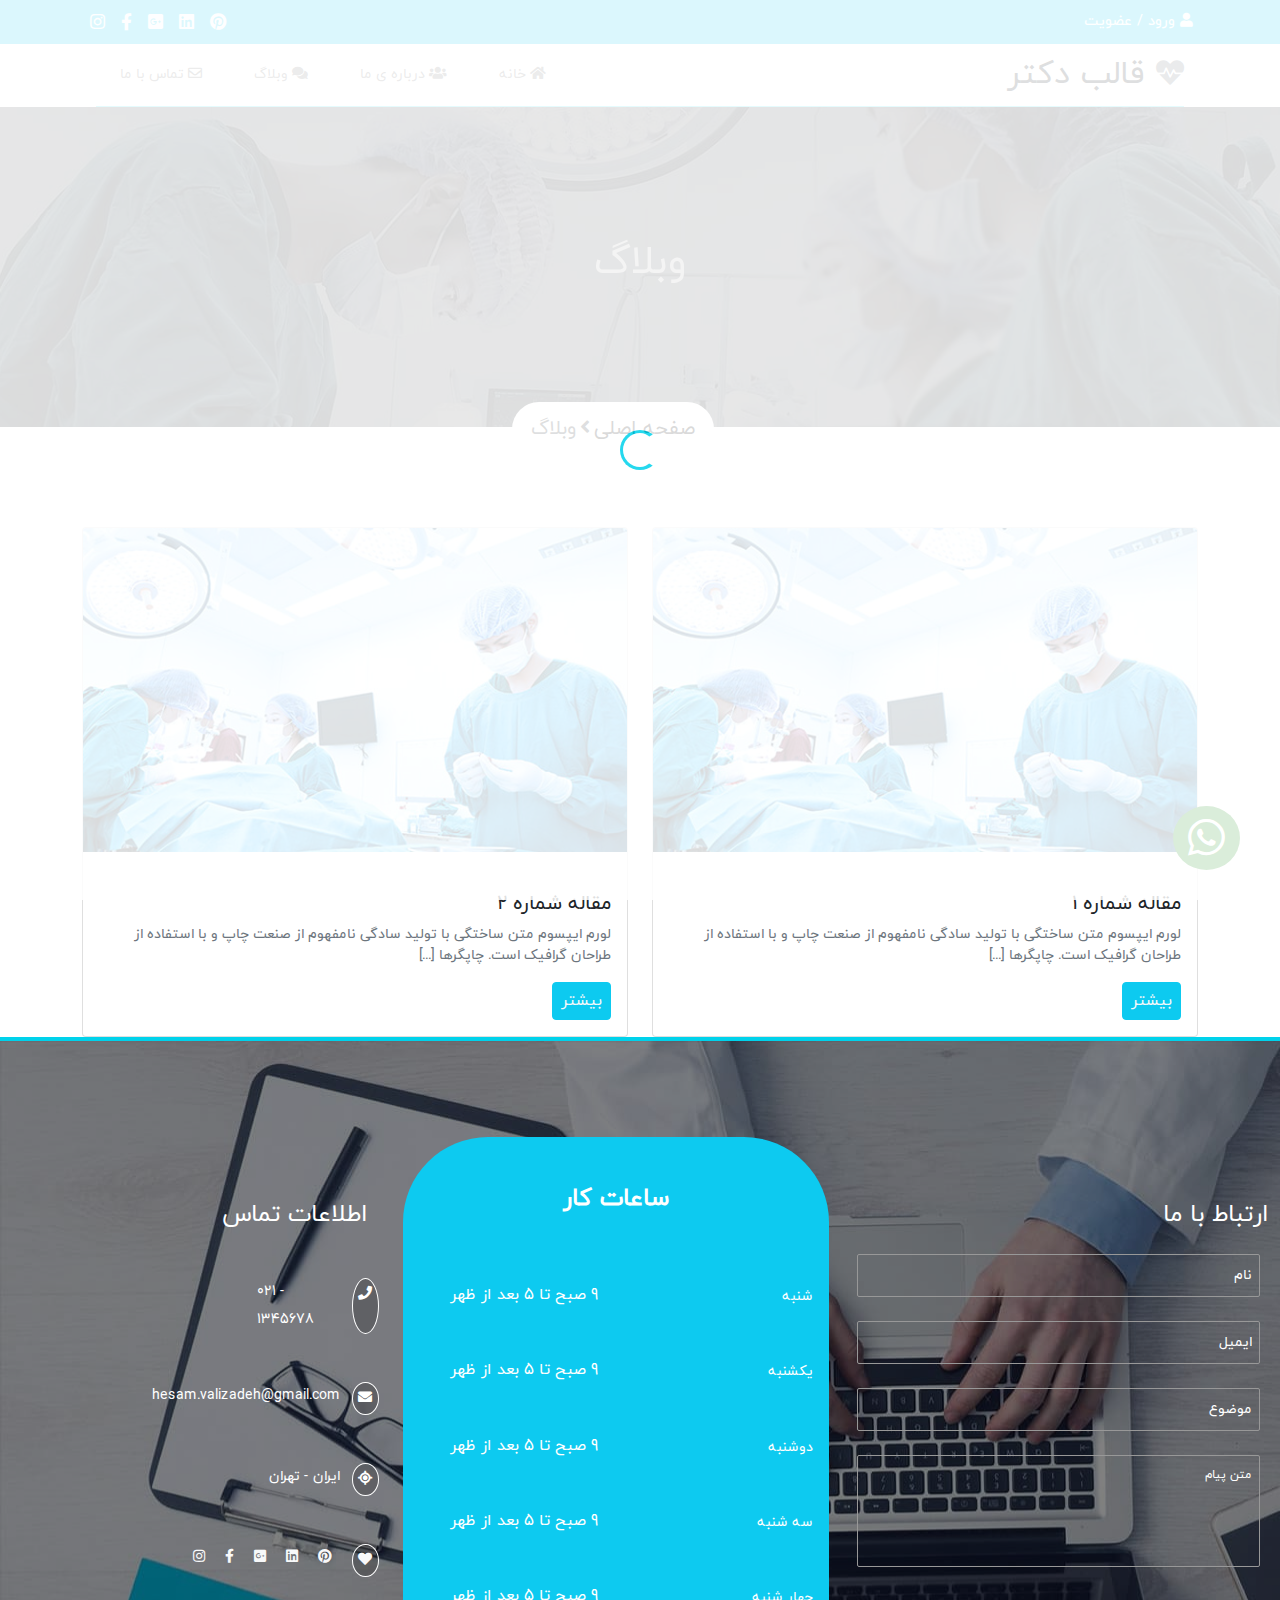
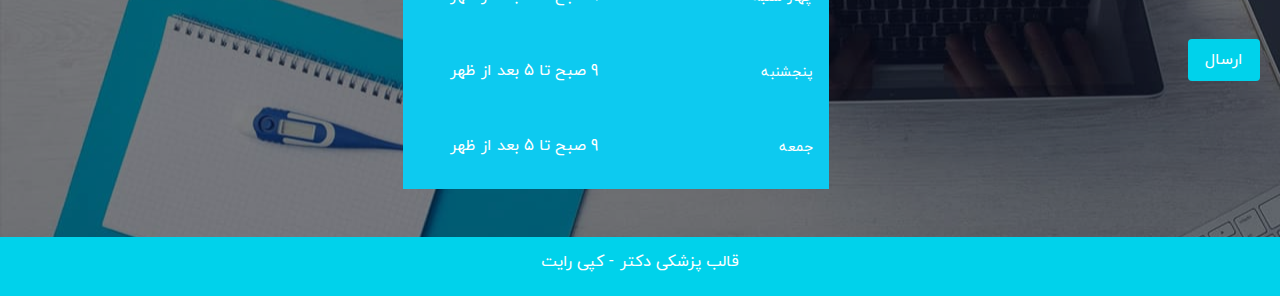
==== pages/blog.html @ 8b5839d1 "add project" ====
<!DOCTYPE html>
<html lang="en" dir="rtl">
  <head>
    <meta charset="UTF-8" />
    <meta http-equiv="X-UA-Compatible" content="IE=edge" />
    <meta name="viewport" content="width=device-width, initial-scale=1.0" />
    <title>قالب دکتر</title>
    <!-- <link rel="stylesheet" href="./css/bootstrap.min.css"> -->
    <link rel="stylesheet" href="../css/bootstrap.rtl.min.css" />
    <link rel="stylesheet" href="../fonts/fontawesome/css/all.min.css" />
    <link rel="stylesheet" href="../css/style.css" />
  </head>

  <body>



   

    <!-- NAV Start -->
    <div class="container-fluid bg-info text-light py-1">
      <div class="container">
        <div class="row">
          <div class="col-md-2 text-right number__phone__email p-0" dir="ltr">
            <a href="./login.html" id="login" class="mx-1 btn text-white">
              ورود / عضویت
              <i class="fas fa-user"></i>
            </a>
          </div>
          <div class="col-md-7 p-0"></div>
          <div class="col-md-3 social_media d-flex justify-content-end mt-2">
            <a href="" class="text-light">
              <i class="fab fa-pinterest mx-2"></i>
            </a>
            <a href="" class="text-light">
              <i class="fab fa-linkedin mx-2" aria-hidden="true"></i>
            </a>
            <a href="" class="text-light">
              <i class="fab fa-google-plus-square mx-2" aria-hidden="true"></i>
            </a>
            <a href="" class="text-light">
              <i class="fab fa-facebook-f mx-2"></i>
            </a>
            <a href="" class="text-light">
              <i class="fab fa-instagram mx-2" aria-hidden="true"></i>
            </a>
          </div>
        </div>
      </div>
    </div>
    <!-- NAV End -->



    <!-- Header Start -->

    <header id="header">
      <div id="logo">
        <a href="" class="text-secondary">
          <i class="fas fa-heartbeat fa-2x"></i>
        </a>
        <a href="" class="h2 text-dark mx-2"> قالب دکتر </a>
      </div>
      <nav class="navigation-menu">
        <ul class="">
          <li class="mx-4">
            <a href="../index.html" class="hover-menu"> <i class="fas fa-home"></i> خانه   
            
            </a>
          </li>
          <li class="mx-4">
            <a href="./about.html" class="hover-menu">
              <i class="fas fa-users"></i> درباره ی ما 
            </a>
          </li>
          <li class="mx-4">
            <a href="./blog.html" class="hover-menu">
              <i class="fas fa-comments"></i> وبلاگ  
            </a>
          </li>
          <li class="mx-4">
            <a href="./contact.html" class="hover-menu">
              <i class="far fa-envelope"></i> تماس با ما  
            </a>
          </li>
        </ul>
      </nav>
      <div class="toggle-menu">
        <i class="fa fa-bars"></i>
      </div>
    </header>

    <!-- Header End -->



  <!-- Start Section -->
  <section class="aboutme ">
    <div class="banner-contactus  d-flex justify-content-center align-items-center">
      <h1 class="text-center text-white">وبلاگ</h1>
    </div>
    <section class="content">
      <div class="container">
        <span class="breadcrumb h5">
          <a href="../index.html" class="px-1">صفحه اصلی </a>
          <i class="fa fa-angle-left " aria-hidden="true"></i>
          <a href="./contact.html" class="text-dark px-1">وبلاگ</a>
        </span>
      </div>
    </section>
  </section>
  <!-- End Section -->
  <section>
    <div class="container">
      <div class="row">
        <div class="col-md-6">
          <div class="card rounded">
            <img src="./../img/blog-13-1-570x340.jpg" class="card-img-top" alt="...">
            <div class="card-body">
              <h5 class="card-title mt-4">مقاله شماره 1</h5>
              <p class="card-text text-secondary">لورم ایپسوم متن ساختگی با تولید سادگی نامفهوم از صنعت چاپ و با استفاده از طراحان گرافیک است. چاپگرها [...]</p>
              <a href="#" class="btn btn-info text-light px-2" >بیشتر</a>
            </div>
          </div>
        </div>
        <div class="col-md-6">
          <div class="card rounded">
            <img src="./../img/blog-13-1-570x340.jpg" class="card-img-top" alt="...">
            <div class="card-body">
              <!-- <div>
                <span class="btn btn-outline-info border text-dark">
                  <i class="fa fa-comment text-info"></i>
                  test
                </span>
              </div> -->
              <h5 class="card-title mt-4">مقاله شماره 2</h5>
              <p class="card-text text-secondary">لورم ایپسوم متن ساختگی با تولید سادگی نامفهوم از صنعت چاپ و با استفاده از طراحان گرافیک است. چاپگرها [...]
              </p>
              <a href="#" class="btn btn-info text-light px-2" >بیشتر</a>
            </div>
          </div>
        </div>
      </div>
    </div>
  </section>
    <!-- Back To Top Button Strat  -->

    <button id="backToTopBtn">
      <i class="fas fa-arrow-up"></i>
    </button>

    <!-- Back To Top Button End  -->


    <!-- Footer Start -->

    <footer id="footer__main">
      <div class="container-fluid">
        <div class="row my-5">
          <div class="col-md-4 col-12 mt-5 pt-5">
            <h4 class="text-white my-3">ارتباط با ما</h4>
            <form action="" id="form__comments">
              <input
                type="text"
                name=""
                id=""
                placeholder="نام"
                class="
                  row
                  mx-2
                  my-4
                  text-white
                  bg-transparent
                  outline-none
                  comment
                "
              />
              <input
                type="text"
                name=""
                id=""
                placeholder="ایمیل"
                class="
                  row
                  mx-2
                  my-4
                  text-white
                  bg-transparent
                  outline-none
                  comment
                "
              />
              <input
                type="text"
                name=""
                id=""
                placeholder="موضوع"
                class="
                  row
                  mx-2
                  my-4
                  text-white
                  bg-transparent
                  outline-none
                  comment
                "
              />
              <textarea
                name=""
                placeholder="متن پیام"
                id=""
                cols="30"
                rows="5"
                class="
                  row
                  mx-2
                  my-4
                  text-white
                  bg-transparent
                  outline-none
                  comment
                "
              ></textarea>
              <input
                type="submit"
                value="ارسال"
                class="btn py-2 px-3 mx-2 mt-5 text-white send__comment"
              />
            </form>
          </div>
          <div class="col-md-4 col-12 text-white mt-5 pt-5 mx-lg-4 bg-info" id="Hours_of_work">
            <h4 class="text-center mb-5 fw-bold">ساعات کار</h4>
            <div class="row py-4">
              <div class="col-3 ps-3 ">شنبه</div>
              <div class="col-8">
                <h6 class="text-end">9 صبح تا 5 بعد از ظهر</h6>
              </div>
            </div>

            <div class="row py-4">
              <div class="col-3 ps-3 ">یکشنبه</div>
              <div class="col-8">
                <h6 class="text-end">9 صبح تا 5 بعد از ظهر</h6>
              </div>
            </div>

            <div class="row py-4">
              <div class="col-3 ps-3 ">دوشنبه</div>
              <div class="col-8">
                <h6 class="text-end">9 صبح تا 5 بعد از ظهر</h6>
              </div>
            </div>

            <div class="row py-4">
              <div class="col-3 ps-3 ">سه شنبه</div>
              <div class="col-8">
                <h6 class="text-end">9 صبح تا 5 بعد از ظهر</h6>
              </div>
            </div>

            <div class="row py-4">
              <div class="col-3 ps-3 ">چهار شنبه</div>
              <div class="col-8">
                <h6 class="text-end">9 صبح تا 5 بعد از ظهر</h6>
              </div>
            </div>

            <div class="row py-4">
              <div class="col-3 ps-3 ">پنجشنبه</div>
              <div class="col-8">
                <h6 class="text-end">9 صبح تا 5 بعد از ظهر</h6>
              </div>
            </div>

            <div class="row py-4">
              <div class="col-3 ps-3 ">جمعه</div>
              <div class="col-8">
                <h6 class="text-end">9 صبح تا 5 بعد از ظهر</h6>
              </div>
            </div>

          </div>
          <div class="col-md-3 mt-5 pt-5" id="information__tell">
            <h4 class="text-white my-3">اطلاعات تماس</h4>
            <div class="row my-5 text-white">
              <div class="col-1 icon__information__tell">
                <i class="fas fa-phone"></i>
              </div>
              <div class="col-4">
                <address dir="ltr" class="text-cneter text-white m-0">
                  021 - 1345678
                </address>
              </div>
            </div>

            <div class="row my-5 text-white">
              <div class="col-1 icon__information__tell">
                <i class="fas fa-envelope"></i>
              </div>
              <div class="col-4">
                <address class="m-0">hesam.valizadeh@gmail.com</address>
              </div>
            </div>
            <div class="row my-5 text-white">
              <div class="col-1 icon__information__tell">
                <i class="fas fa-location"></i>
              </div>
              <div class="col-4">
                <address class="m-0">ایران - تهران</address>
              </div>
            </div>
            <div class="row my-5 pb-5text-white">
              <div class="col-1 icon__information__tell text-light">
                <i class="fas fa-heart"></i>
              </div>
              <div class="col-8 lh-lg">
                <a href="" class="text-light">
                  <i class="fab fa-pinterest mx-2"></i>
                </a>
                <a href="" class="text-light">
                  <i class="fab fa-linkedin mx-2" aria-hidden="true"></i>
                </a>
                <a href="" class="text-light">
                  <i
                    class="fab fa-google-plus-square mx-2"
                    aria-hidden="true"
                  ></i>
                </a>
                <a href="" class="text-light">
                  <i class="fab fa-facebook-f mx-2"></i>
                </a>
                <a href="" class="text-light">
                  <i class="fab fa-instagram mx-2" aria-hidden="true"></i>
                </a>
              </div>
            </div>
          </div>
        </div>
      </div>
      <div class="container-fluid" id="footer__bottom">
        <div class="row mx-0 px-0 py-3 text-center text-white">
          <h6>قالب پزشکی دکتر - کپی رایت</h6>
        </div>
      </div>
    </footer>

    <!-- Footer End -->






















    <!-- Preloader Start -->

    <div id="preloader">
      <div></div>
    </div>

    <!-- Preloader END -->

    <!-- chatbot start -->

    <div class="chat_icon">
      <i class="fab fa-whatsapp fa-3x"></i>
    </div>

    <div class="chatbot-box">
      <div id="chatList">
        <ul></ul>
      </div>
      <div class="message-box-wrap">
        <div class="message-box"></div>
        <button id="send">&#9658;</button>
      </div>
      <div class="admin-client-message-wrap">
        <select name="service" data-question="یکی از خدمات را انتخاب بفرمایید">
          <option selected disabled>لطفا انتخاب کنید</option>
          <option>کرونا</option>
          <option>گوارش</option>
          <option>پوست</option>
          <option>کاردیولوژی</option>
          <option>عصب شناسی</option>
          <option>تابش</option>
          <option>هماتولوژی</option>
          <option>گوش و حلق و بینی</option>
          <option>مختصص اطفال</option>
          <option>روماتولوژی</option>
          <option>اورتپدی</option>
        </select>
        <input
          type="text"
          name="name"
          data-question="نام و نام خانوادگی خود را وارد فرمایید"
        />
        <input
          type="text"
          name="email"
          data-question="آدرس ایمیل را وارد بفرمایید"
          data-name
          required
        />
        <input
          type="text"
          name="phone"
          data-question="شماره تماس را وارد بفرمایید"
        />
        <div data-question="اطلاعات وارد شده ثبت شود؟">
          <button class="btn-success" id="confirm">ارسال</button>
          <button id="notconfirm">انصراف</button>
        </div>
      </div>
      <form action="" id="submit_info_form">
        <div class="submit_info"></div>
        <input type="submit" value="Send" id="submit" />
      </form>
    </div>

    <!-- chatbot End -->



    <script src="../js/jquery.js"></script>
    <script src="../js/bootstrap.bundle.min.js"></script>
    <script src="../fonts/fontawesome/js/all.min.js"></script>
    <script src="../js/app.js"></script>
  </body>
</html>
---- css/style.css ----
@font-face {
  font-family: "iransans";
  font-style: normal;
  font-weight: normal;
  src: url("../fonts/iransans/IRANSansWeb\(FaNum\).eot");
  src: url("../fonts/iransans/IRANSansWeb\(FaNum\).eot?#iefix") format("embedded-opentype"),
    url("../fonts/iransans/IRANSansWeb\(FaNum\).woff2") format("woff2"),
    url("../fonts/iransans/IRANSansWeb\(FaNum\).woff") format("woff"),
    url("../fonts/iransans/IRANSansWeb\(FaNum\).ttf") format("truetype");
}

@font-face {
  font-family: "iranyekan";
  font-style: normal;
  font-weight: normal;
  src: url("../fonts/iranyekan/iranyekanwebregularfanum.eot");
  src: url("../fonts/iranyekan/iranyekanwebregularfanum.eot") format("embedded-opentype"),
    url("../fonts/iranyekan/iranyekanwebregularfanum.woff") format("woff"),
    url("../fonts/iranyekan/iranyekanwebregularfanum.ttf") format("truetype");
}

/* reset Css */
* {
  margin: 0;
  padding: 0;
  box-sizing: border-box;
}

html {
  scroll-behavior: smooth;
  scroll-snap-type: y mandatory;
}

body {
  font-family: iranyekan;
  font-size: 14px;
}

.border-form {
  border: 4px solid var(--bs-cyan);
  border-radius: 40px;
  padding: 20px 35px;
}

ul,
li {
  display: inline;
  list-style: none;
}

button {
  border: none;
  outline: none;
  cursor: pointer;
}

a,
a:hover {
  color: #000;
  text-decoration: none;
  outline: none;
}

[type=email],
[type=number],
[type=tel],
[type=url] {
  direction: rtl !important;

}

#preloader {
  width: 100%;
  height: 100vh;
  background-color: #fff;
  position: fixed;
  top: 0;
  right: 0;
  z-index: 111;
  display: flex;
  justify-content: center;
  align-items: center;
}

/* 
Preloeader
*/
#preloader div {
  width: 40px;
  height: 40px;
  color: #00d2eb;
  border-radius: 50%;
  border: 3px solid #00d2eb;
  border-right: 5px solid transparent;
  animation: preloader 0.3s linear infinite;
  /* animation: preloader duration timing-function delay iteration-count direction fill-mode; */
}

@keyframes preloader {
  100% {
    -webkit-transform: rotate(360deg);
    /* Chrome 4+, Op 15+, Saf 3.1, iOS Saf 3.2+ */
    -moz-transform: rotate(360deg);
    /* Fx 3.5-15 */
    -ms-transform: rotate(360deg);
    /* IE 9 */
    -o-transform: rotate(360deg);
    /* Op 10.5-12 */
    transform: rotate(360deg);
    /* Fx 16+, IE 10+ */
  }
}

/* 
menu
 */
#header {
  margin: 0 auto;
  width: 85%;
  display: flex;
  justify-content: space-between;
  align-items: center;
  padding: 12px 0;
  background-color: #fff;
  z-index: 11;
  border-bottom: 1px solid hsla(186, 100%, 46%, 0.7);
}

.toggle-menu {
  color: rgb(71, 71, 71);
  font-size: 32px;
  cursor: pointer;
  display: none;
}

header.fixed {
  width: 100%;
  position: fixed;
  top: 0;
  right: 0;
  z-index: 100;
  background-color: #fff;
}

nav ul li a {
  color: #7a7a7a;
}

nav ul li a:hover {
  color: #00d2eb !important;
  transition: all 0.4s;
  position: relative;
}

.hover-menu {
  padding: 45px 0px 10px 0px;
  position: relative;
  transition: 0.4s all ease;
}

.hover-menu::before {
  content: "";
  position: absolute;
  background: #00d2eb;
  left: 0;
  bottom: 0;
  width: 0%;
  height: 3%;
  transition: 0.4s all ease;
  z-index: 1000;
  border-radius: 8px;
}

.hover-menu:hover::before {
  width: 100%;
  left: 0;
}

/* 
ChatBot

*/

.chat_icon {
  position: fixed;
  right: 40px;
  bottom: 30px;
  z-index: 100;
  cursor: pointer;
  color: white;
  background: green;
  padding: 10px 15px;
  border-radius: 50%;
}

.chatbot-box {
  position: fixed;
  right: 0px;
  bottom: 95px;
  background-image: linear-gradient(to bottom, #0dcaf0 -10%, #fbfbfb 80%);
  width: 350px;
  height: 50vh;
  border-radius: 15px;
  padding: 30px;
  font-size: 13px;
  box-shadow: 0px 0 20px 0px #cecece;
  z-index: 100000;
  transition: all 0.3s ease-out;
  transform: scaleY(0);
  transform-origin: bottom;
}

.chatbot-box.active {
  transform: scaleY(1);
}

#chatList {
  height: calc(70vh - 240px);
  overflow-x: auto;
  position: relative;
  -ms-text-overflow-style: none;
  scrollbar-width: 0;
}

#chatList::-webkit-scrollbar {
  display: none;
}

#chatList ul {
  display: grid;
  margin: 0;
  padding: 0;
  list-style: none;
  position: absolute;
  width: 100%;
  bottom: 0;
  left: 0;
  max-height: 100%;
}

#chatList ul li.admin-message {
  background-color: #fff;
  color: #515151;
  padding: 10px 20px;
  border-radius: 0 20px 20px 20px;
  margin: 10px auto 10px 0;
  text-transform: capitalize;
  box-shadow: 0 0 4px rgba(0, 0, 0, 0.3);
}

#chatList ul li.client-message {
  background-color: #59ba00;
  color: #fff;
  padding: 10px 20px;
  border-radius: 20px 0px 20px 20px;
  margin: 15px 5px 15px auto;
  text-transform: capitalize;
  box-shadow: 0 0 4px rgba(0, 0, 0, 0.3);
}

.message-box-wrap {
  position: relative;
  margin-top: 20px;
}

.message-box {
  display: flex;
  justify-content: flex-end;
}

.message-box input[type="text"],
.message-box select {
  padding-right: 5px;
  height: 40px;
  line-height: 20px;
  width: calc(100% - 50px);
  border-radius: 10px;
  border: 1px solid #bcb3b3;
}

.message-box button {
  width: 100px;
  height: 40px;
  padding: 10px;
  line-height: 20px;
  border-radius: 10px;
  border: 1px solid #bcb3b3;
}

#send {
  height: 40px;
  width: 40px;
  position: absolute;
  right: 0;
  top: 0;
  color: #fff;
  border-radius: 50%;
  background-color: #0da1be;
  border: 0 !important;
  outline: 0 !important;
  pointer-events: none;
}

.admin-client-message-wrap,
#submit_info_form {
  opacity: 0;
  width: 0;
  height: 0;
  overflow: hidden;
  margin: 0;
  padding: 0;
}

/* Modal Start */
#login {
  font-size: 0.9rem;
}

#login:hover {
  color: #000 !important;
  transition: all 0.8s;
}




/* tab Start */

.tab_navigation {
  padding: 0;
  margin: 0;
  list-style: none;
}

.tab_navigation li {
  display: inline-block;
  padding: 5px 15px;
  background-color: var(--bs-cyan);
  min-width: 100px;
  text-align: center;
  color: #fff;
  cursor: pointer;
  transition: all 0.3s ease-in-out;
}

.tab_navigation li.active,
.tab_navigation li:hover {
  background-color: #034091;
}

.tab_container {
  min-height: 400px;
  padding: 10px;
  color: #575757;
  display: none;
}

/*  Floating label input Start */

form>.row>.input_group {
  margin: 20px 0;
  position: relative;
}

.input_group .form_control {
  padding: 10px 5px 0px 20px;
  width: 100%;
  border: none;
  border-bottom: 1px solid rgba(0, 0, 0, 0.384);
  transition: 0.3s;
  outline: none;
}

.form_control:focus {
  border-color: #1d84fa;
}

.input_group>label {
  position: absolute;
  top: 0px;
  font-size: 15px;
  right: 15px;
}

.input_group>input.form_control.valid:not(:focus)~label {
  color: initial;
  transition: 0.3s;
}

.form_control:focus~label,
.form_control.valid~label {
  transition: 0.3s;
  color: #1d84fa;
  top: -15px;
}

.field-icon {
  position: absolute;
  left: 10px;
  top: 0;
  z-index: 11112;
  cursor: pointer;
}

.login-page {
  border: 4px solid var(--bs-cyan);
  border-radius: 11px;
  padding: 20px 35px;
}

/*  Floating label input End */

/* Tab End */

/* Modal End */
.number__phone__email {
  text-align: right;
  font-size: 0.9rem;
}

.social_media>a {
  font-size: 17px;
}

#logo {
  text-align: right;
}

#backToTopBtn {
  position: fixed;
  bottom: 20px;
  left: 20px;
  background-color: #00d2eb;
  color: #fff;
  border-radius: 50%;
  padding: 15px 20px;
  font-size: 1.2rem;
  transition: all 1s;
  opacity: 0;
  z-index: 111;
}

#backToTopBtn.show {
  opacity: 1;
  transition: all 1s;
}

/* Slider */

#slider {
  width: 100%;
  min-height: 400px;
  background-color: #ccc;
  display: flex;
  flex-direction: column;
  flex-wrap: wrap;
  justify-content: center;
  align-content: center;
}

/* Slider */

/* ّFooter */

footer#footer__main {
  border-top: 4px solid #00d2eb;
  min-height: 830px;
  background-position: 0;
  background-repeat: no-repeat;
  background-size: cover;
  position: relative;
  z-index: 1;
}

#footer__main::before {
  content: "";
  position: absolute;
  top: 0;
  left: 0;
  width: 100%;
  height: 100%;
  background-image: url(../img/footer-bg.jpg);
  filter: brightness(0.5);
  z-index: -1;
}

#footer__bottom {
  background: #00d2eb;
  bottom: 0;
}

#form__comments .comment:focus {
  outline: none;
}

#form__comments .comment::placeholder {
  color: #fff;
}

#form__comments .comment {
  width: 100%;
  outline: none;
  border: 1px solid #989898;
  border-radius: 2px;
  padding: 10px 7px;
}

.send__comment {
  background-color: #00d2eb;
  border-radius: none !important;
}

textarea {
  resize: none;
}

#information__tell div div.icon__information__tell {
  border: 1px solid #fff;
  padding: 5px 0;
  background-color: #0003;
  border-radius: 100%;
  text-align: center;
}

address {
  line-height: 2;
}

#Hours_of_work {
  border-radius: 85px 85px 0 0;
}

/* Footer */

@media (max-width: 833px) {
  #header {
    flex-direction: row-reverse;
    justify-content: space-between;
    padding: 10px 20px;
    background: #fff;
  }

  .toggle-menu {
    display: block;
  }

  #logo a {
    font-size: 14px;
  }

  nav {
    display: none;
  }

  nav ul li {
    display: block;
    margin: 35px 0;
  }

  .hover-menu {
    padding: 10px 0;
  }

  .active-menu {
    width: 100%;
    height: 100vh;
    display: flex;
    flex-direction: column;
    align-items: center;
    background-color: #2c2c2c;
    position: absolute;
    top: 95%;
    right: 0px;
    transition: all 0.6s;
  }
}


/* 

Page Contact Us

*/

.banner-contactus {
  width: 100%;
  min-height: 320px;
  background-color: #0a6fc4;
  background-image: url(../img/banner-contact.jpg);
  background-position: center center;
  background-attachment: border-box;
  background-repeat: no-repeat;
  background-size: cover;
  filter: brightness(0.7);
}

.content {
  position: relative;
  padding: 50px 0;
}

.breadcrumb {
  padding: 15px;
  border-radius: 30px;
  background-color: #fff;
  text-align: center;
  position: absolute;
  top: -25px;
  left: 40%;
}

.title-contactus {
  padding-top: 60px;
}

.form-contactus {
  border: 3px solid var(--bs-cyan);
  border-radius: 15px;
  margin: 0 auto;
  padding: 25px;
}

.form-contactus input,
textarea {
  font-size: 12px;
  border-radius: 2px;
}

.details-contactus>div>div {
  border: 1px solid #dedede;
  transition: all 1s ease-in-out;
}

.details-contactus>div>div:hover,
.details-contactus>div>div:hover>div>a>i {

  background-color: var(--bs-cyan);
  color: #fff;
  transition: all 1s ease-in-out;
}

.details-contactus>div>div:hover>i {
  border: 2px solid #fff;
  color: #fff;
  transition: all 1s ease-in-out;
  transform: rotate(360deg);

}

.details-contactus div>i {
  border-radius: 50px;
  padding: 25px;
  border: 2px solid var(--bs-cyan);
  color: var(--bs-cyan);
  transition: all 1s ease-in-out;
}

.details-contactus div i.fa-map-marker {
  padding: 27px 30px;
}

.title-aboutme {
  padding: 2rem 0;
  margin: 0 0 1.9rem 0px;
  font-weight: bolder;
  position: relative;
}

.content p {
  text-align: justify;
  line-height: 2;

}

.title-aboutme::after {
  content: '';
  position: absolute;
  bottom: 0;
  right: 0;
  height: 3px;
  width: 12%;
  background-color: var(--bs-cyan);

}

.border-title-aboutme {
  border-top: 1px solid #eee;
  border-right: 1px solid #eee;
  border-left: 1px solid #eee;
  border-radius: 7px;
  padding: 10px 45px;
  background-color: #fff;
}

.border-title-aboutme::after {
  content: '';
  position: absolute;
  right: 0;
  left: 0;
  bottom: 10px;
  width: 100%;
  height: 1px;
  background-color: #eee;
  z-index: -1;
}

.comment-aboutme div .border-title-aboutme::after {
  content: '';
  position: absolute;
  right: 0;
  left: 0;
  bottom: 10px;
  width: 100%;
  z-index: -1;
  background-color: #eee;

}

.comment-aboutme>.comments {
  cursor: pointer;
}

.accordion {
  background-color: var(--bs-cyan);
  color: #fff;
  cursor: pointer;
  padding: 18px;
  width: 100%;
  text-align: right;
  border: none;
  outline: none;
  transition: 0.4s;
  border-bottom: 1px solid white;
}

.active,
.accordion:hover {
  background-color: var(--bs-cyan);
}

.panel {
  padding: 0 18px;
  background-color: white;
  display: none;
  overflow: hidden;
}

.accordion:after {
  /* Unicode character for "plus" sign (+) */
  content: "\02795";
  font-size: 13px;
  color: #777;
  float: right;
  margin-left: 5px;
}

.active-accordion:after {
  /* Unicode character for "minus" sign (-) */
  content: "\2796";
}

/* slider */

.slider {
  height: 100vh;
  position: relative;
  overflow: hidden;
  border: 1px solid var(--bs-cyan);
}

.slider figure {
  margin: 0;
  position: relative;
  width: 500%;
  left: 0;
  transition: 1s ease-in-out;
}

.slider figure img {
  width: 20%;
  height: 100%;
  float: left;
}

.btn-prev,
.btn-next {
  position: absolute;
  top: 50%;
  cursor: pointer;
  color: #fff;
  font-size: 25px;
  border: none;
  background-color: transparent;
  padding: 10px 20px;
  margin: 50px;
}

.btn-prev:hover,
.btn-next:hover {
  background-color: #575757;
  border-radius: 50%;
}

.btn-prev {
  left: 0;
}

.btn-next {
  right: 0;
}

/* slider */

#card-slider {
  width: 100%;
  position: relative;
  overflow: hidden;
}


#card-slider  div {
  width: 16.8rem;
  min-height: 250px;
  margin: 10px 3px;
text-align: justify;
}

#card-slider  img {
  width: 150px;
  height: 150px;
  border-radius: 100%;
  text-align: center;
  margin: 15px 3px;
}



.other-services-block {
  border: 1px solid #eee;
  border-radius: 25px;
  transition: all 0.4s;
  display: flex;
  justify-content: space-around;
  align-items: center;
  padding: 35px 10px;

}

.other-services-block:hover {
  transform: scale(1.0111);
  transition: all 0.4s;
}

.other-services-block div.services-block-icon {
  margin: 0 15px;
  width: 180px;
  height: 70px;
  text-align: center;
  line-height: 70px;
  display: inline-block;
  position: relative;
}

.other-services-block div.services-block-icon::after {
  content: "";
  position: absolute;
  border: 1px solid #eff1f2;
  border-radius: 5px;
  z-index: 0;
  transition: all 1s ease 0s;
  top: 22%;
  left: 0px;
  width: 100%;
  height: 35px;
}

.other-services-block div.services-block-icon::before {
  content: "";
  position: absolute;
  border: 1px solid #eff1f2;
  border-radius: 5px;
  z-index: 0;
  transition: all 1s ease 0s;
  left: 26%;
  bottom: 2px;
  width: 35px;
  height: 100%;
}

.other-services-block:hover .services-block-icon::after,
.other-services-block:hover .services-block-icon::before {
  background-color: #00d2eb;
  border-color: #00d2eb;
}

.other-services-block:hover div.services-block-icon {
  color: #fff;
}

.other-services-block:hover .services-block-icon i {
  background-color: transparent;
  color: #fff;
  width: 37px;
  height: 35px;
  font-size: 22px;
  line-height: 37px;
  position: relative;
  display: inline-block;
  z-index: 1;
  top: 5px;
  border-radius: 4px;
}

.other-services-block h5 {
  font-size: 1rem;
  position: relative;
  padding-bottom: 15px;
  font-weight: 900;
}

.other-services-block h5::before {
  content: '';
  position: absolute;
  bottom: -10px;
  right: 0;
  height: 1px;
  width: 51px;
  background-color: #eee;
}

/* filterable */
.button_grp ul li {
  background-color: #fff;
  padding: 10px 15px;
  margin: 10px;
  border-radius: 5px;
  min-width: 80px;
  text-align: center;
  cursor: pointer;
  transition: all 0.2s ease;
  box-shadow: 1px 1px 3px #eee;
}

.button_grp ul li.active,
.button_grp ul li:hover {
  background-color: var(--bs-cyan);
  color: #fff;
}

.item_grp {
  display: flex;
  flex-wrap: wrap;
}

.item_grp .item {
  width: 30%;
  height: auto;
  background-color: #fff;
  margin: 10px;
  padding: 15px;
  border-radius: 5px;
  text-align: center;
  box-shadow: 1px 1px 3px #eee;
  position: relative;
  transition: all 0.4s ease-in-out;
}

/* .item_grp .item::after{
  content: '';
  position: absolute;
  top: 0;
  left: 0;
  width: 100%;
  height:100%;
  z-index: 111;
  background-color: var(--bs-cyan);
  color: var(--bs-white);
  opacity: 0;
} */
/* .content-hover{
  position: absolute;
  left: 0;
  right: 0;
  margin: 0 auto;
  top: 0%;
  text-align: center;
  opacity: 0;
  max-height: 190px;
  overflow: hidden;
} */
/* .item_grp .item:hover::after {
  transition: all 0.4s ease-in-out;
  opacity: 0.9;
}
.item_grp .item:hover .content-hover{
opacity: 1;
z-index: 111;
color: #fff;
} */
.item_grp .item .img-wrap {
  height: 180px;
}

.item_grp .item .img-wrap img {
  height: 150px;
  width: 100%;
  object-fit: cover;
}

/* filterable */


























@media screen and (min-width:300px) and (max-width: 575px) {
  .breadcrumb{
    font-size: 12px;
    left: 30%;
  }
}
@media screen and (max-width: 575px) {
  .breadcrumb-contactus {
    left: 10%;
  }

  .slider {
    height: 150px;
  }

  .btn-prev,
  .btn-next {
    top: 45px;
    margin: 0;
  }

  .other-services-block {
    margin: 20px 3px;

  }
  .services-block-icon{display: none!important;}

  .item_grp .item {
    width: 100%;
    margin: 20px auto;
  }

  #Hours_of_work {
    border-radius: 0;
  }

  #card-slider .card-slider img {
    width: 50px;
    height: 50px;
  }

  #card-slider .card-slider div {
    width: 100%;
  }

  #card-slider .card-slider {
    width: 460%;

  }

  .breadcrumb-contactus {
    left: 23%;
  }

}

@media screen and (min-width:576px) and (max-width: 768px) {
  .slider {
    height: 150px;
  }

  .btn-prev,
  .btn-next {
    top: 45px;
    margin: 0;
  }

  .other-services-block {
    margin: 20px 0;
  }

  .other-services-block div.services-block-icon::after {

    top: 22%;
    left: 10px;
    width: 80%;
  }

  .other-services-block div.services-block-icon::before {

    left: 34%;
    bottom: -3px;
  }
}


@media screen and (min-width:769px) and (max-width: 1023px) {
  .breadcrumb-contactus {
    left: 30%;
  }
}

@media screen and (min-width:1024px) {
  .breadcrumb-contactus {
    left: 42%;
  }
}
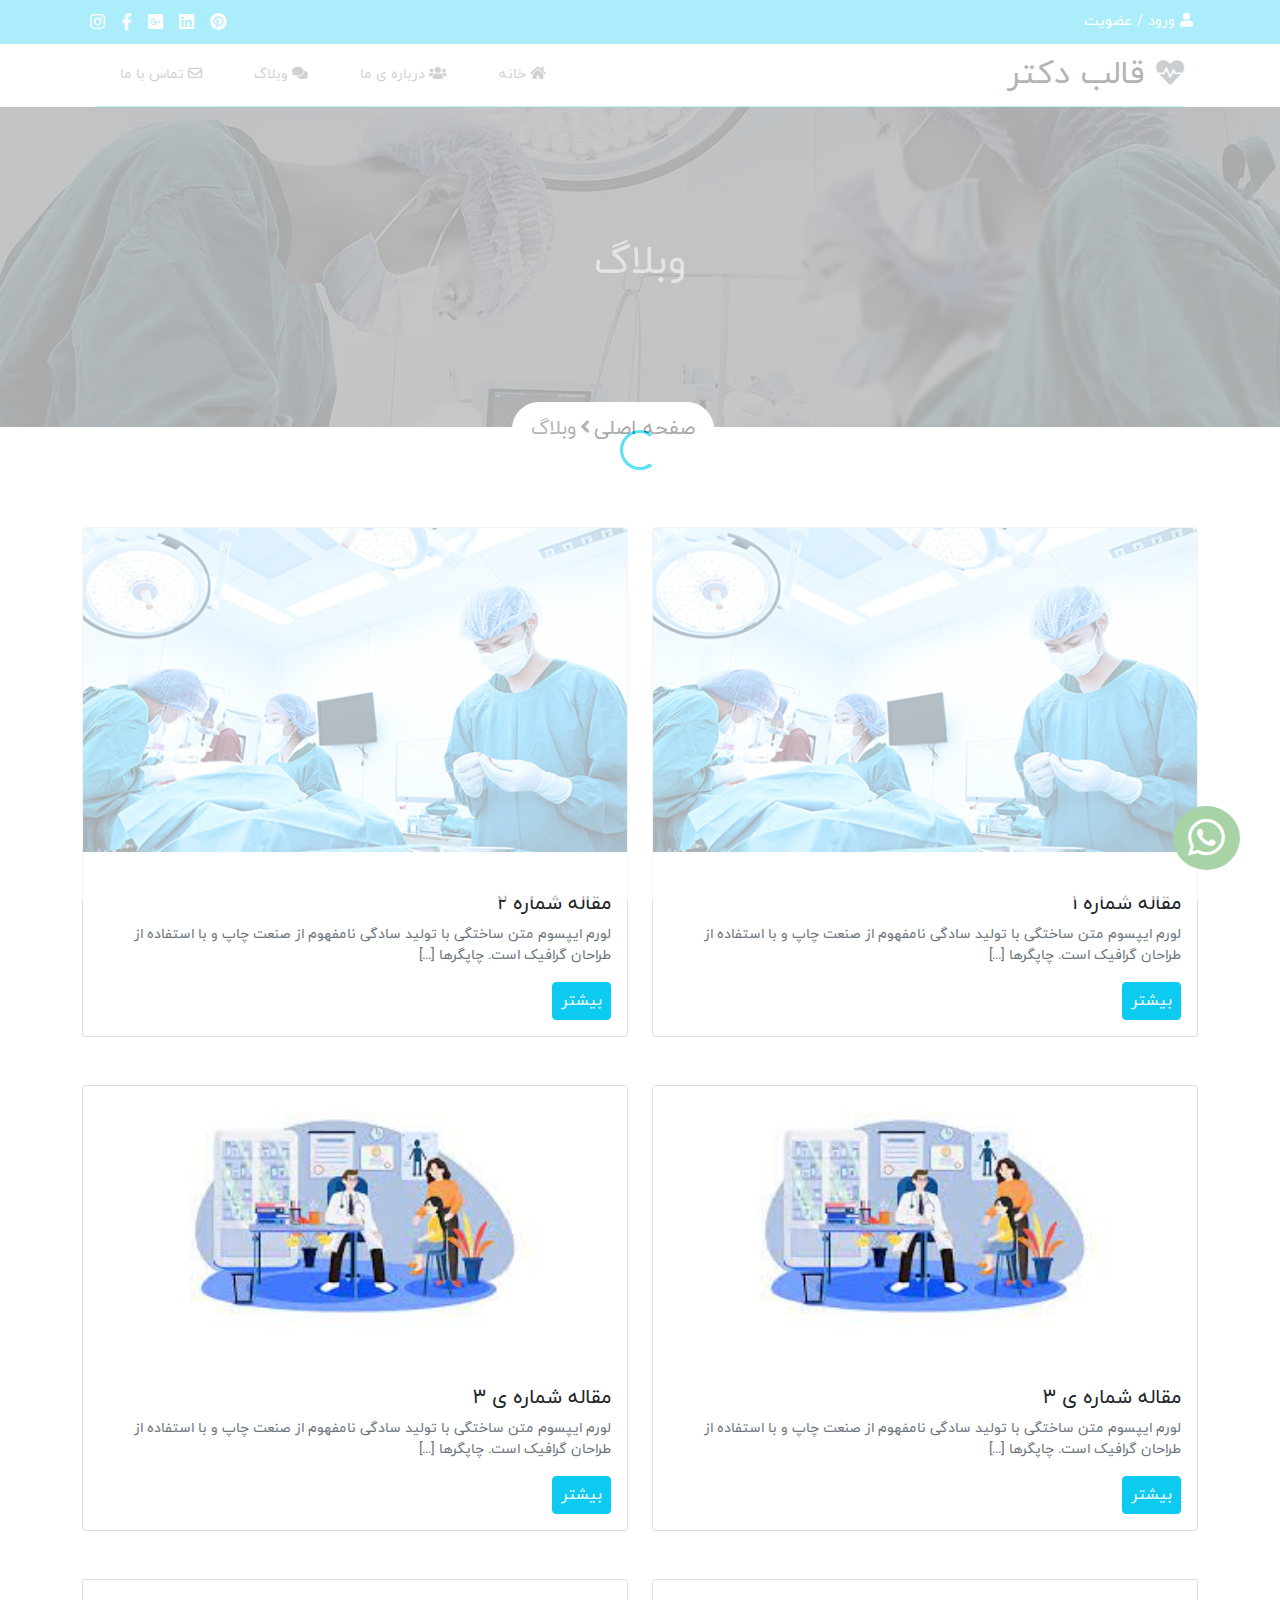
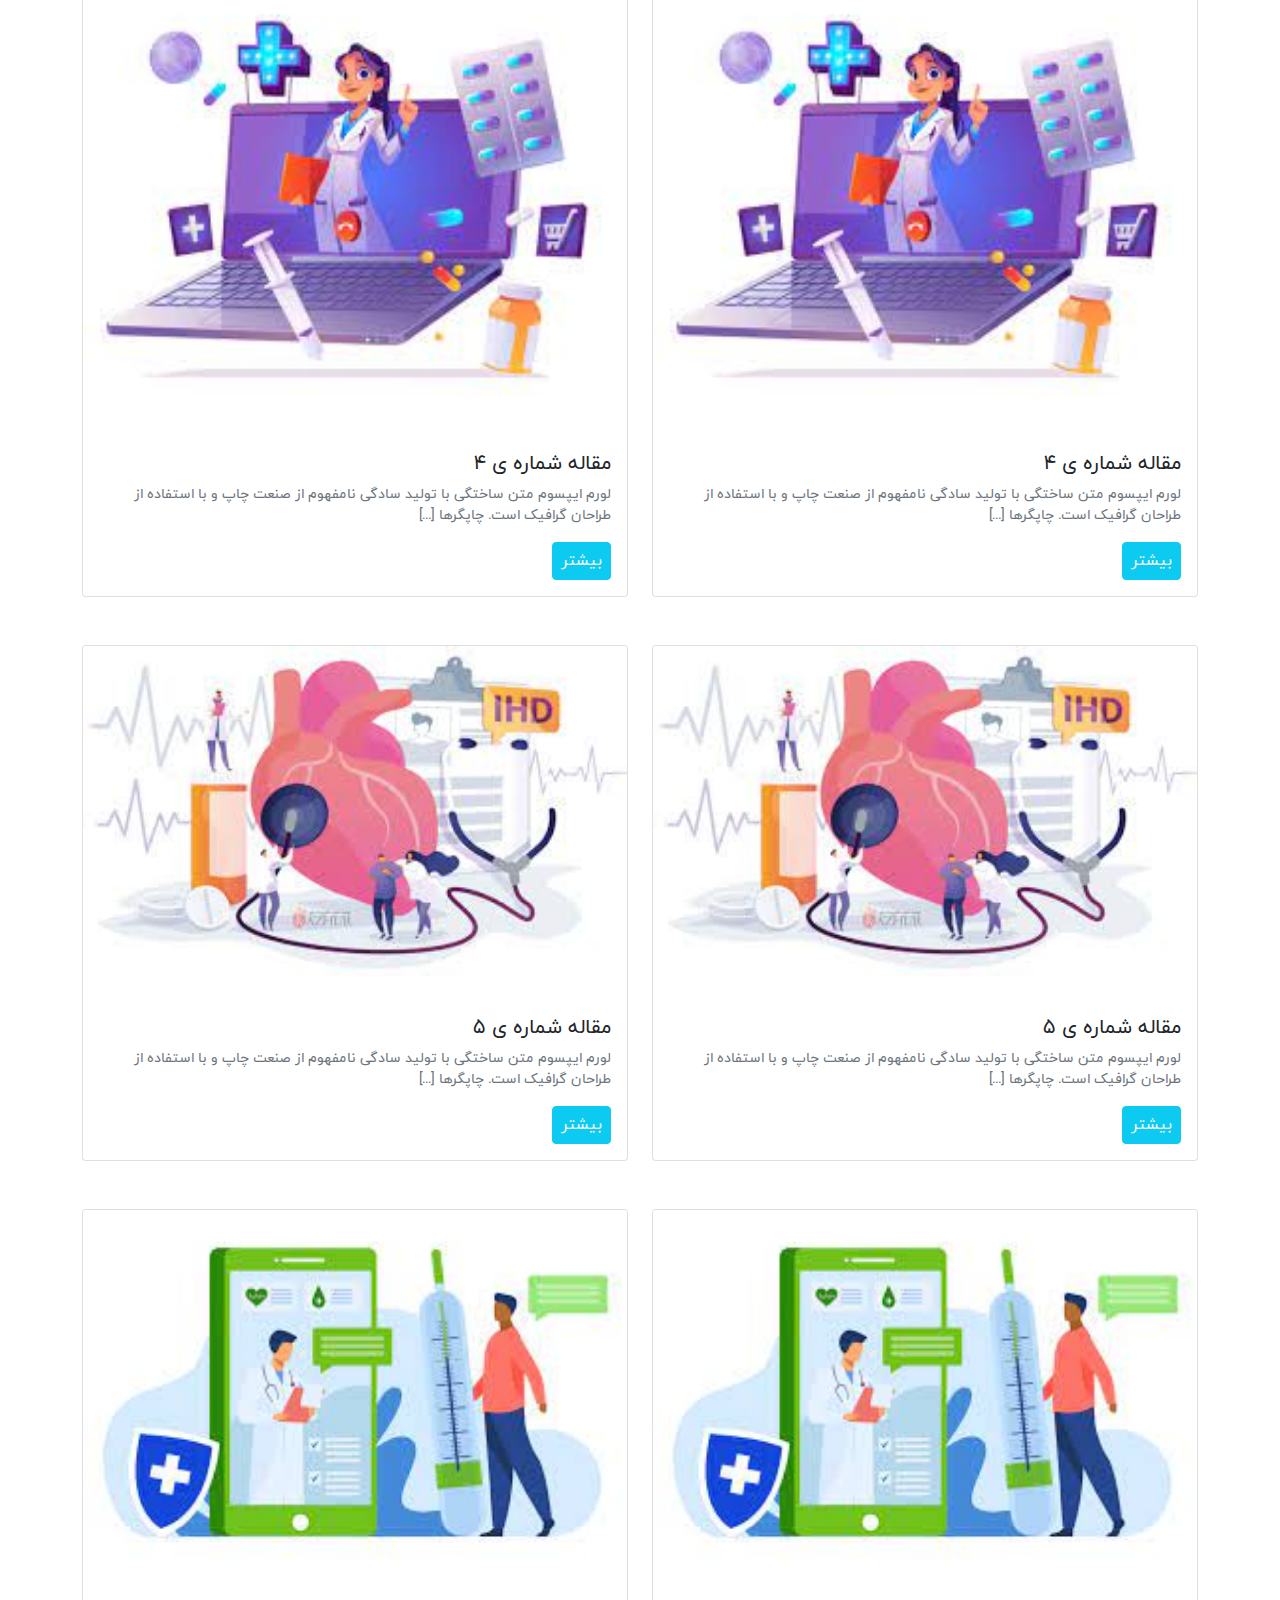
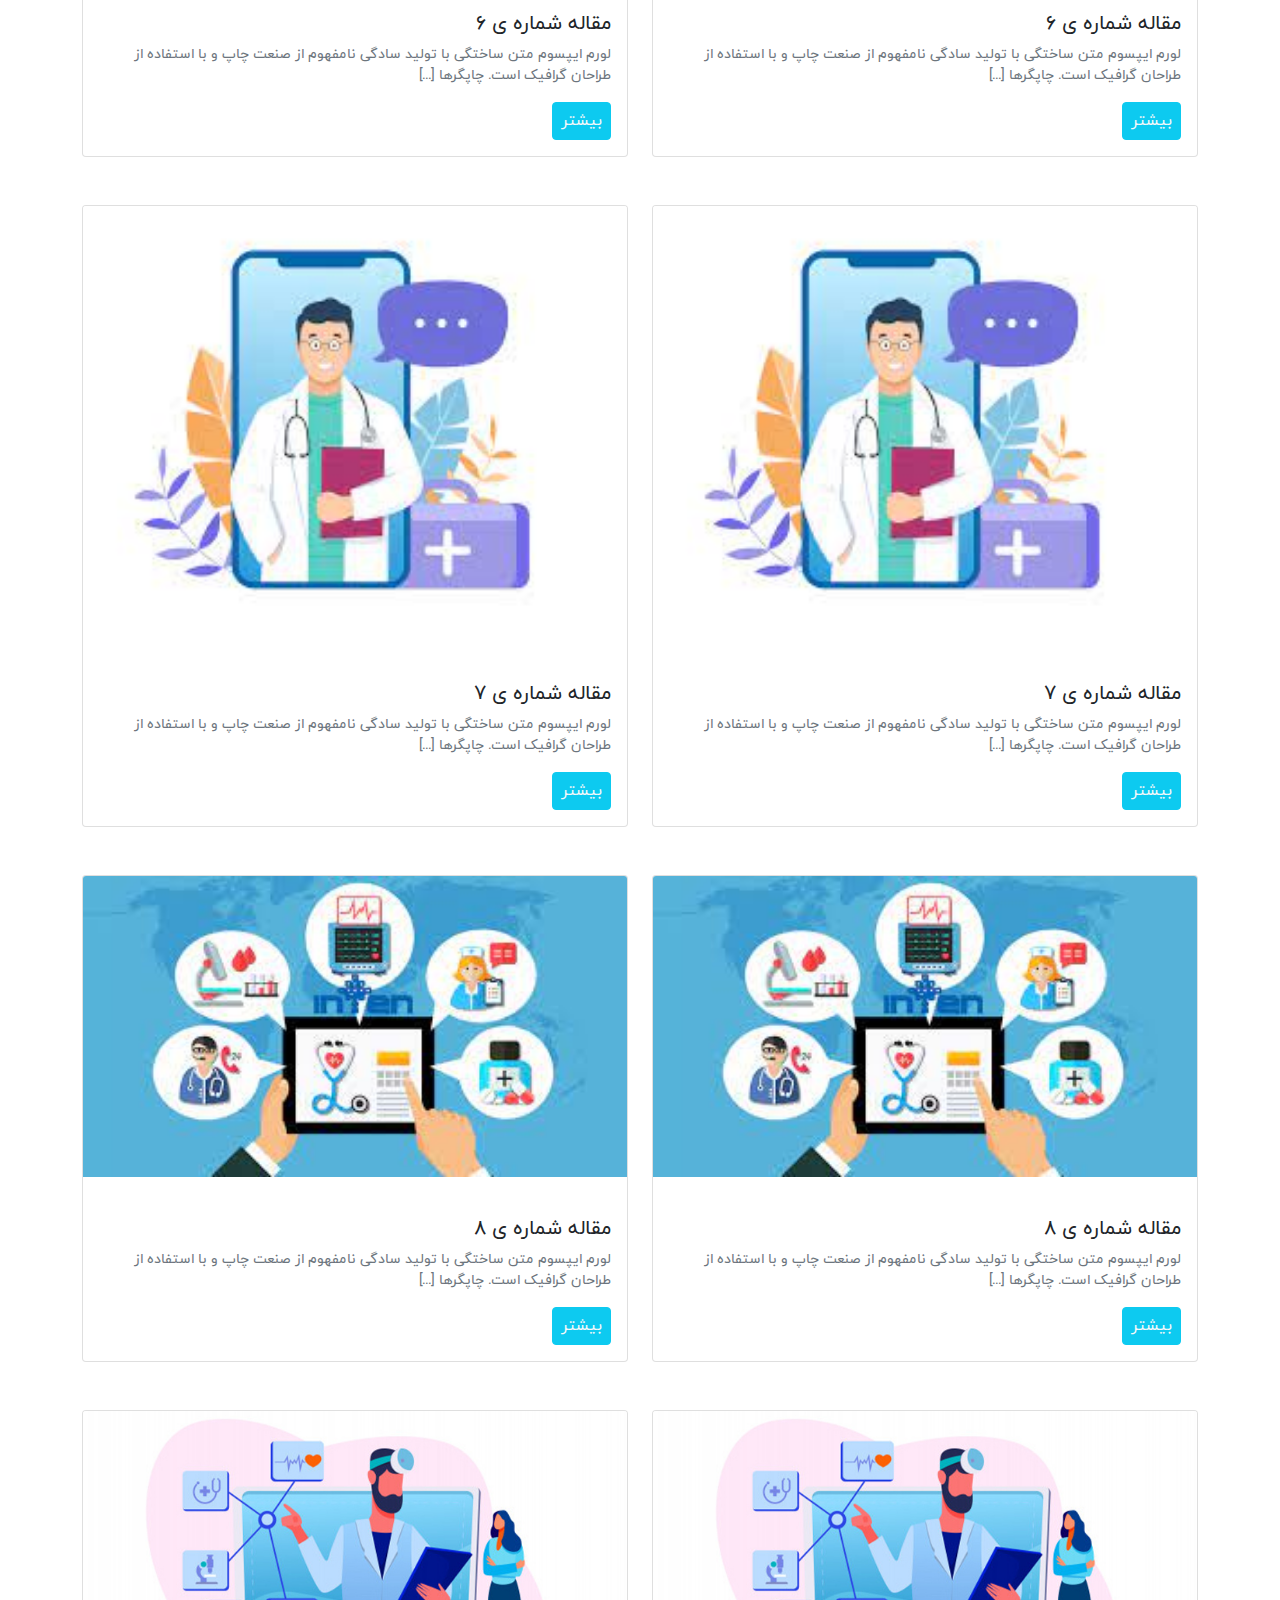
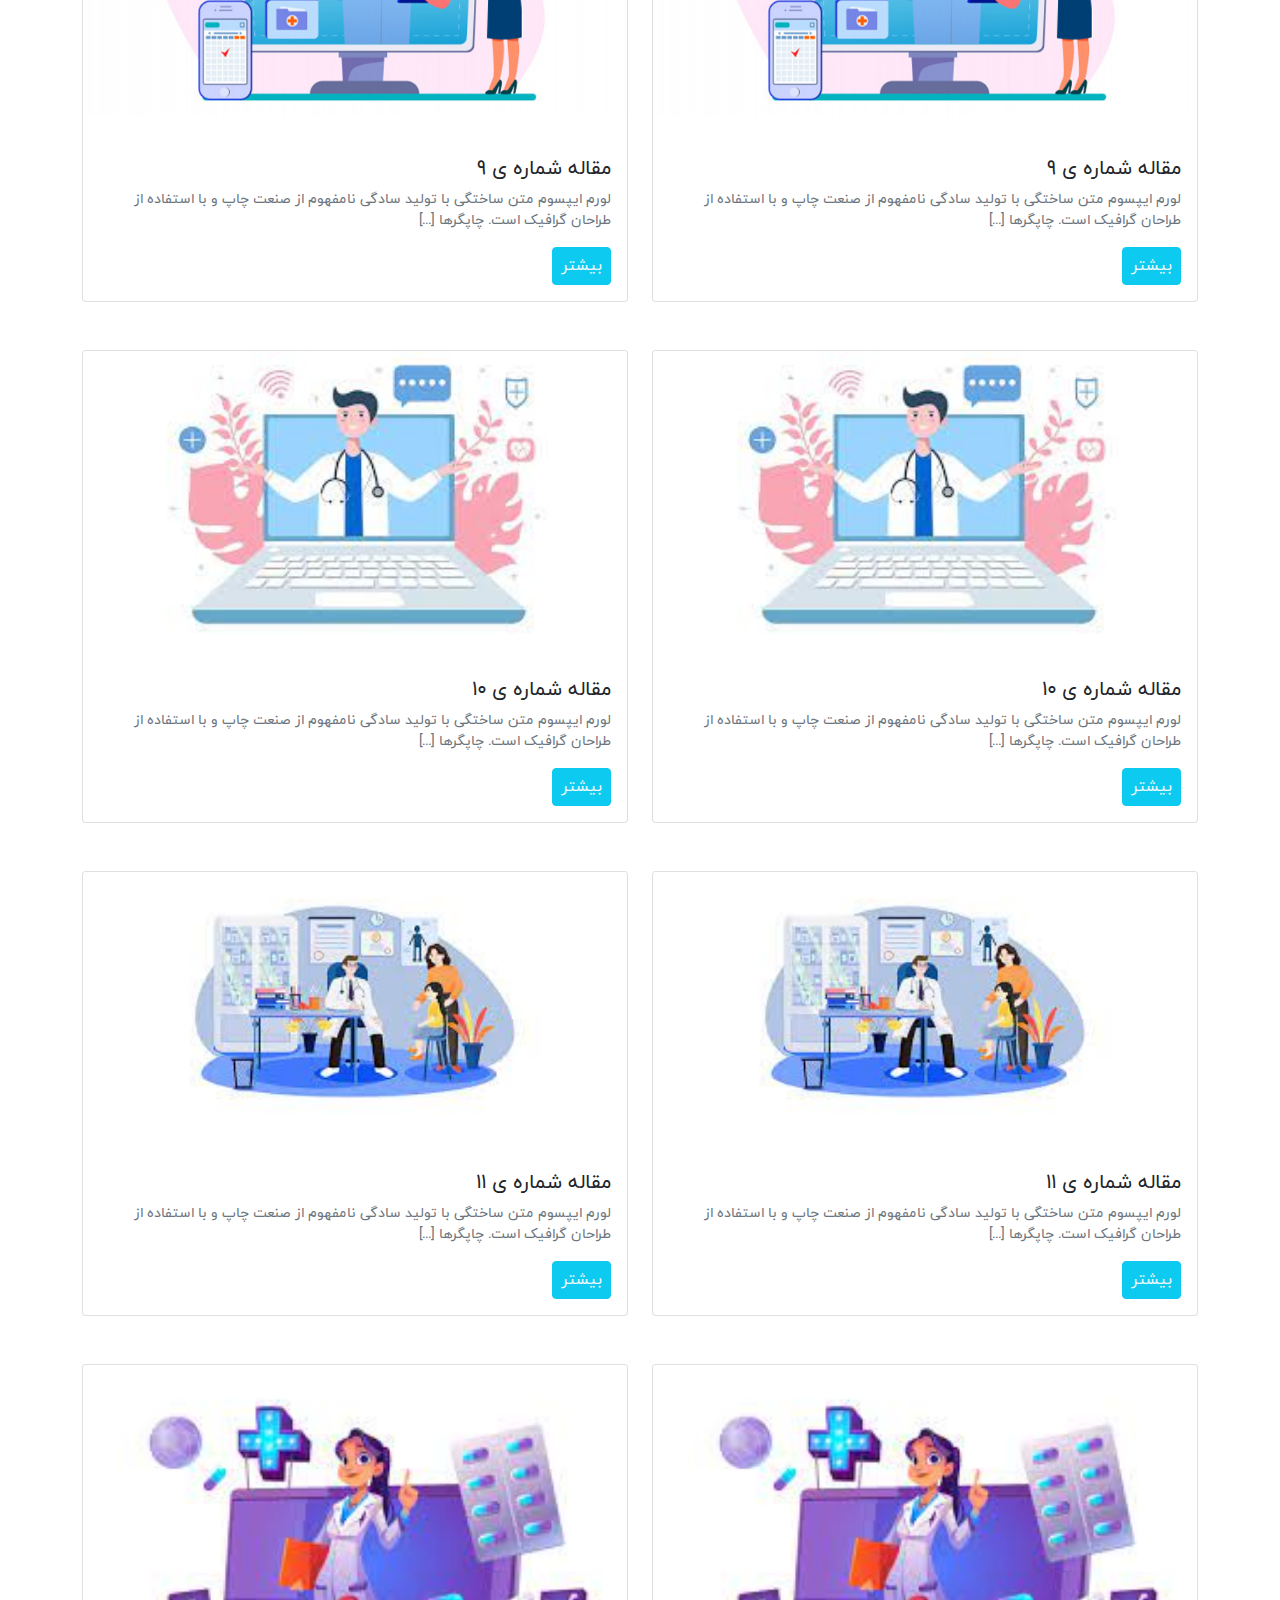
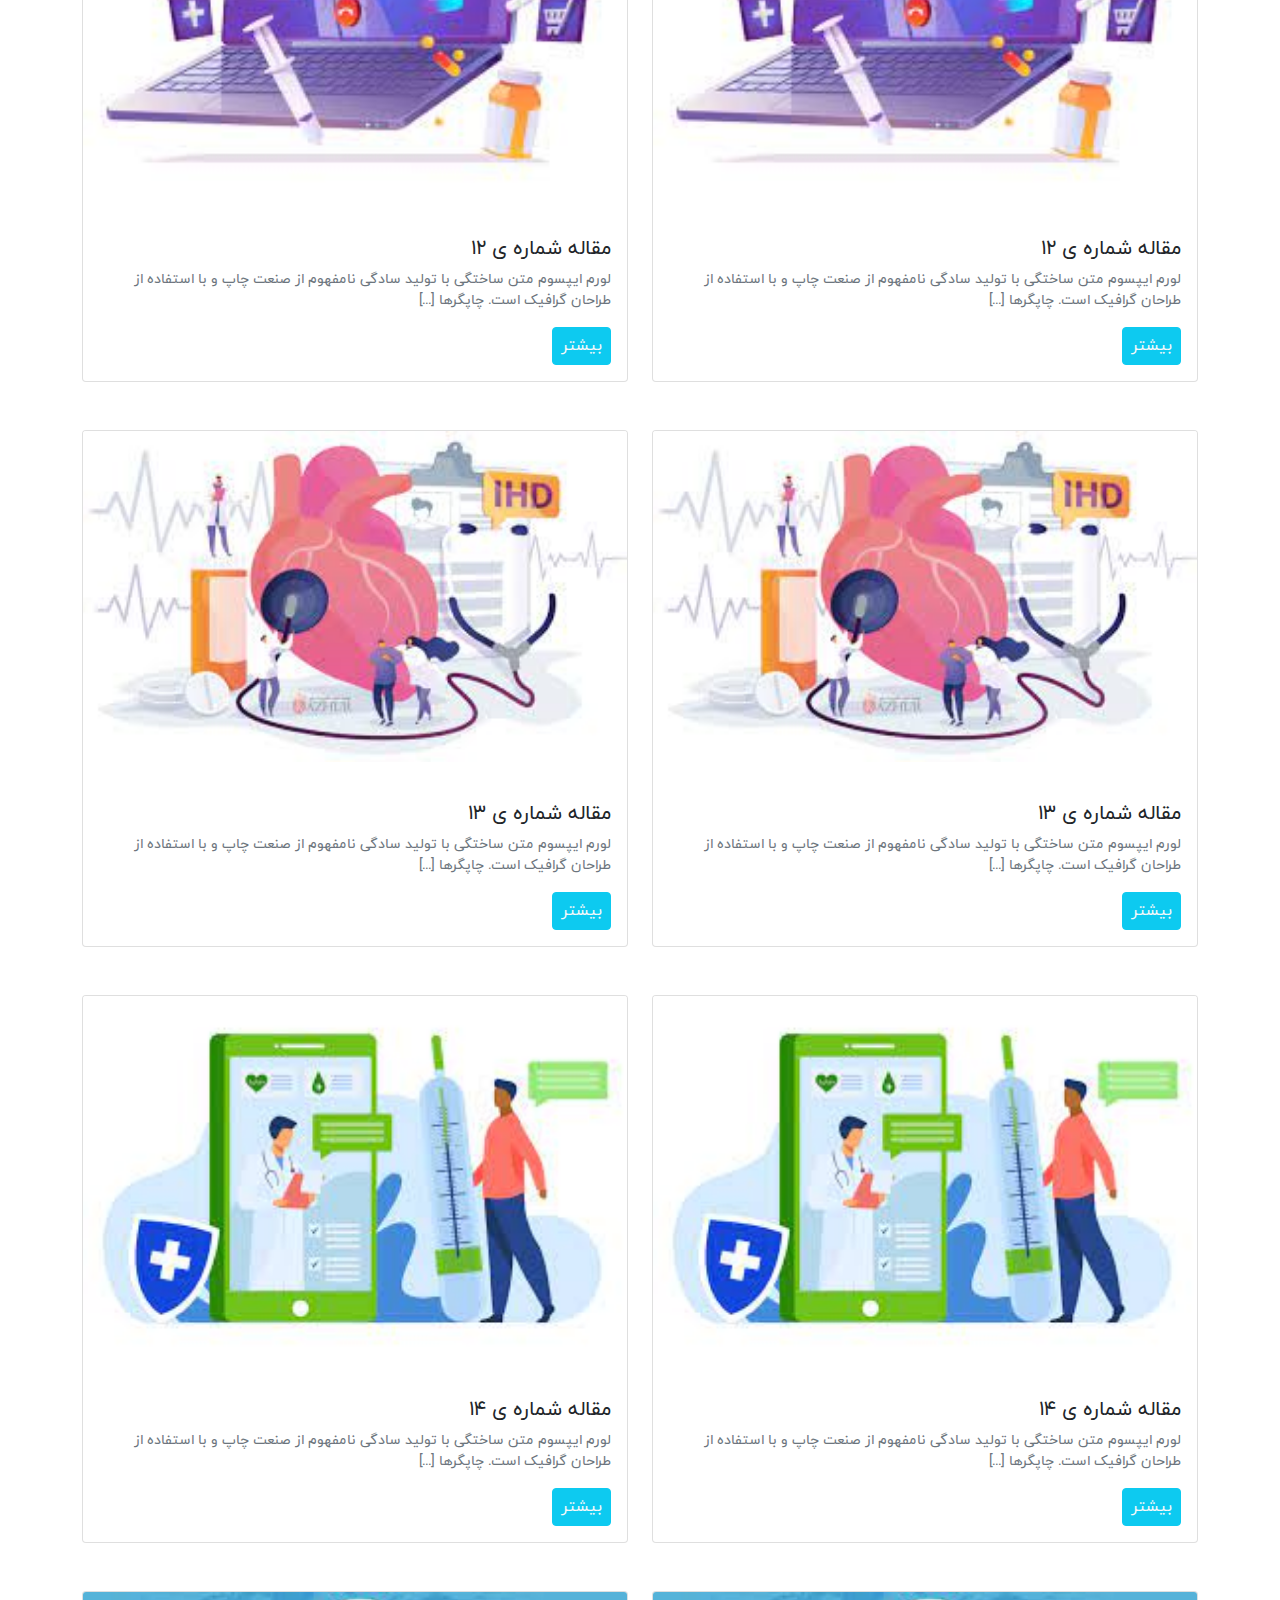
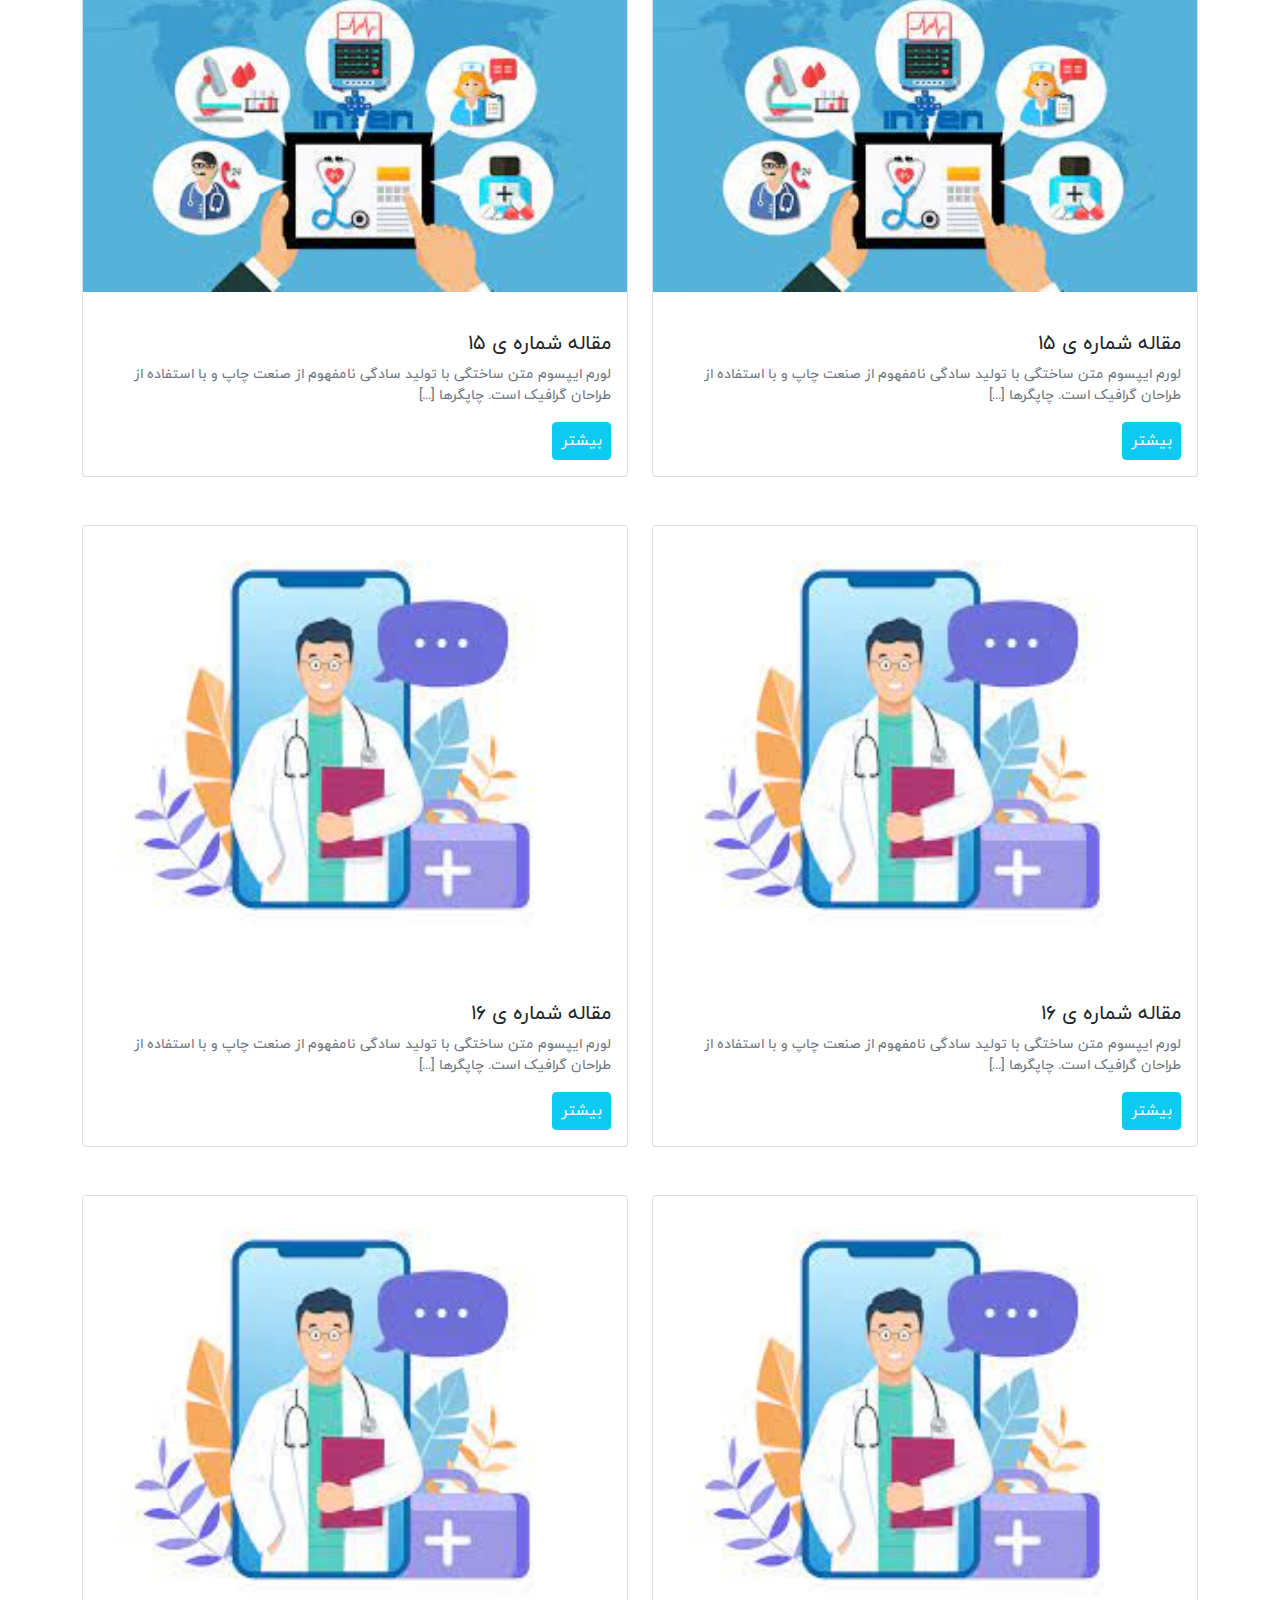
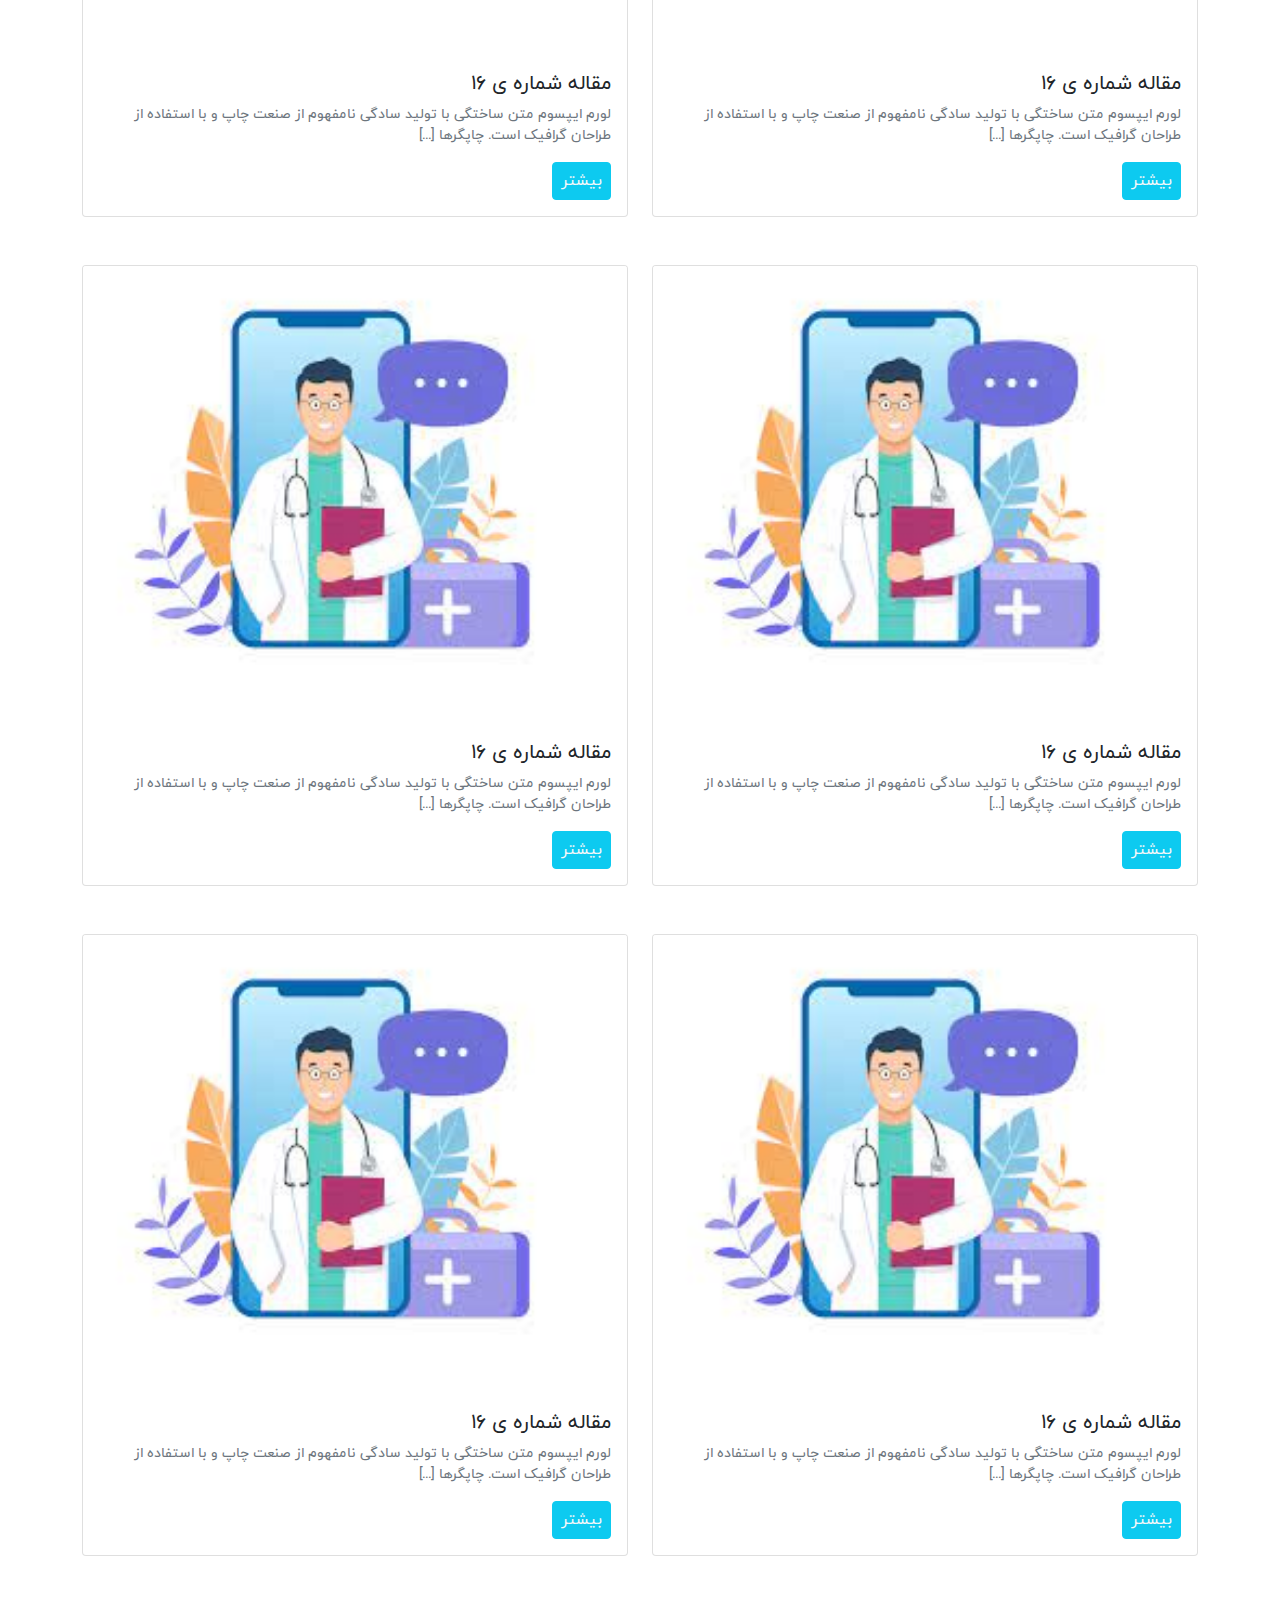
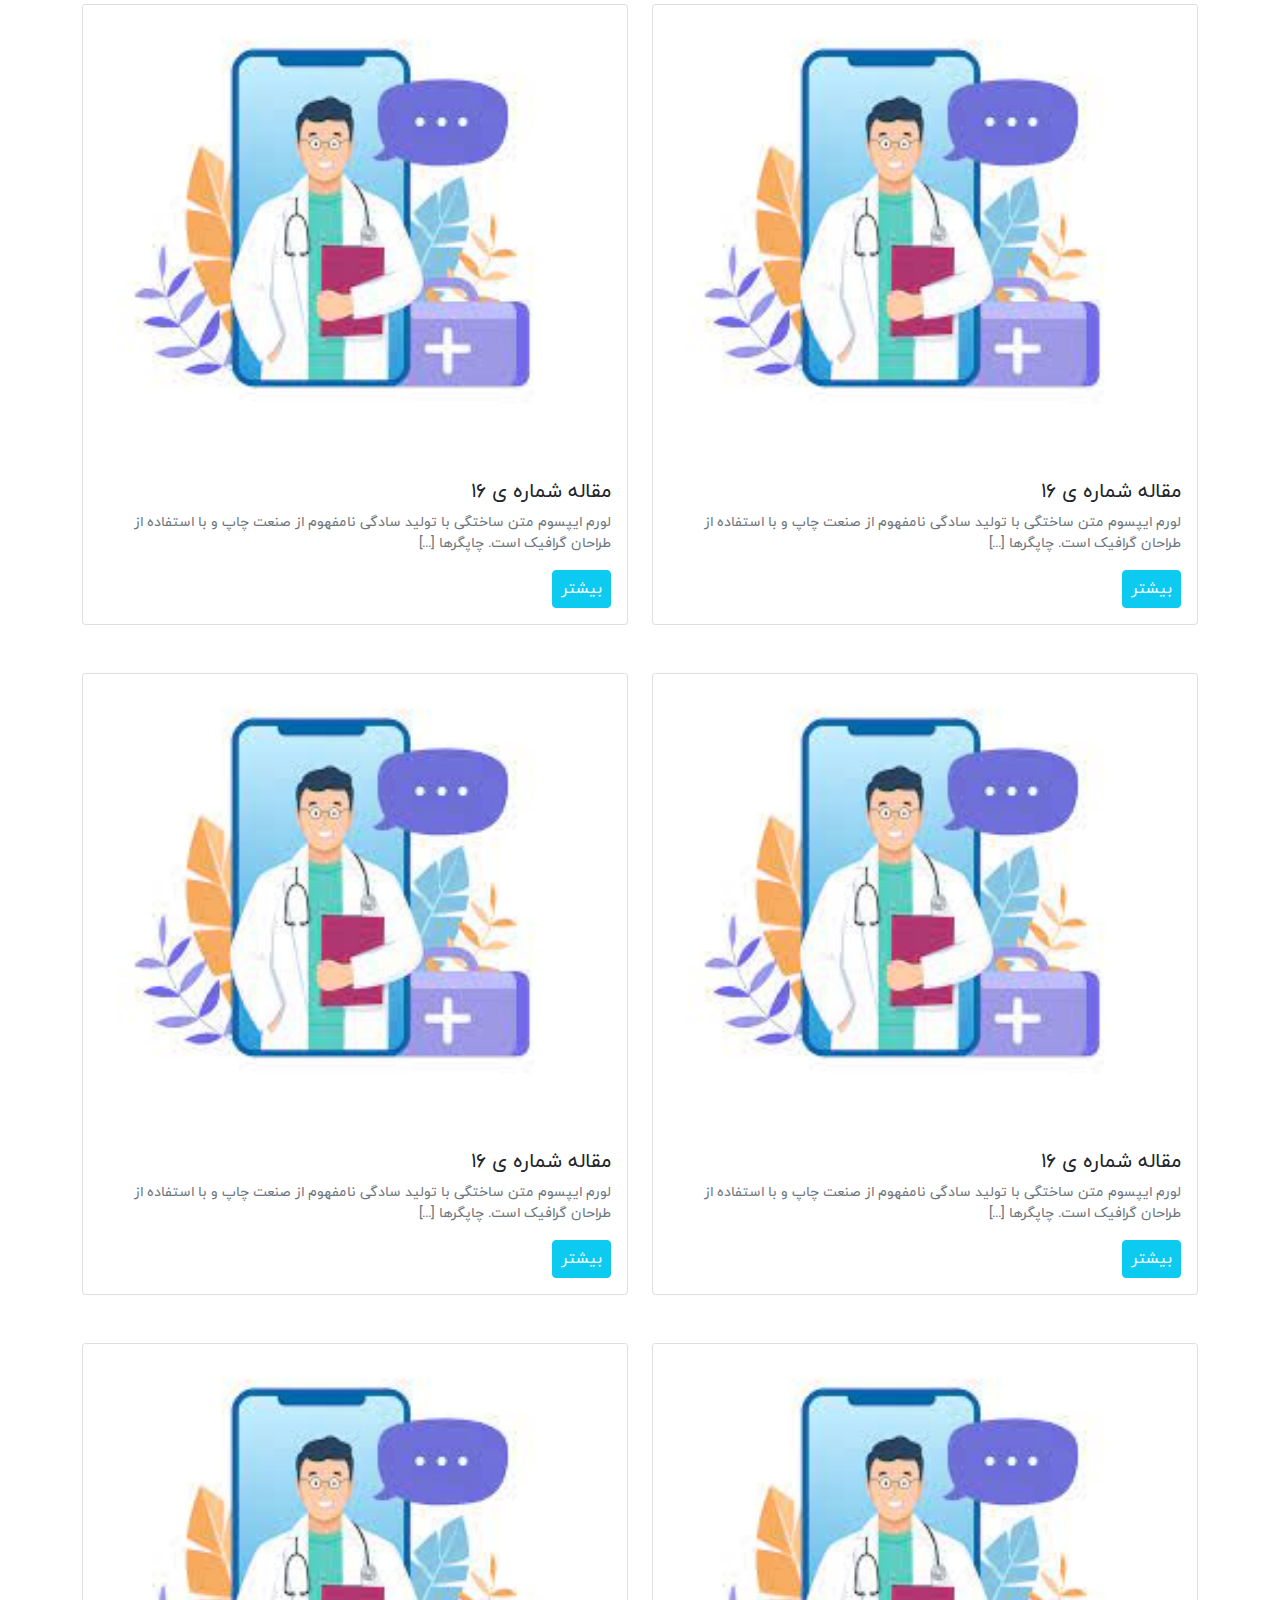
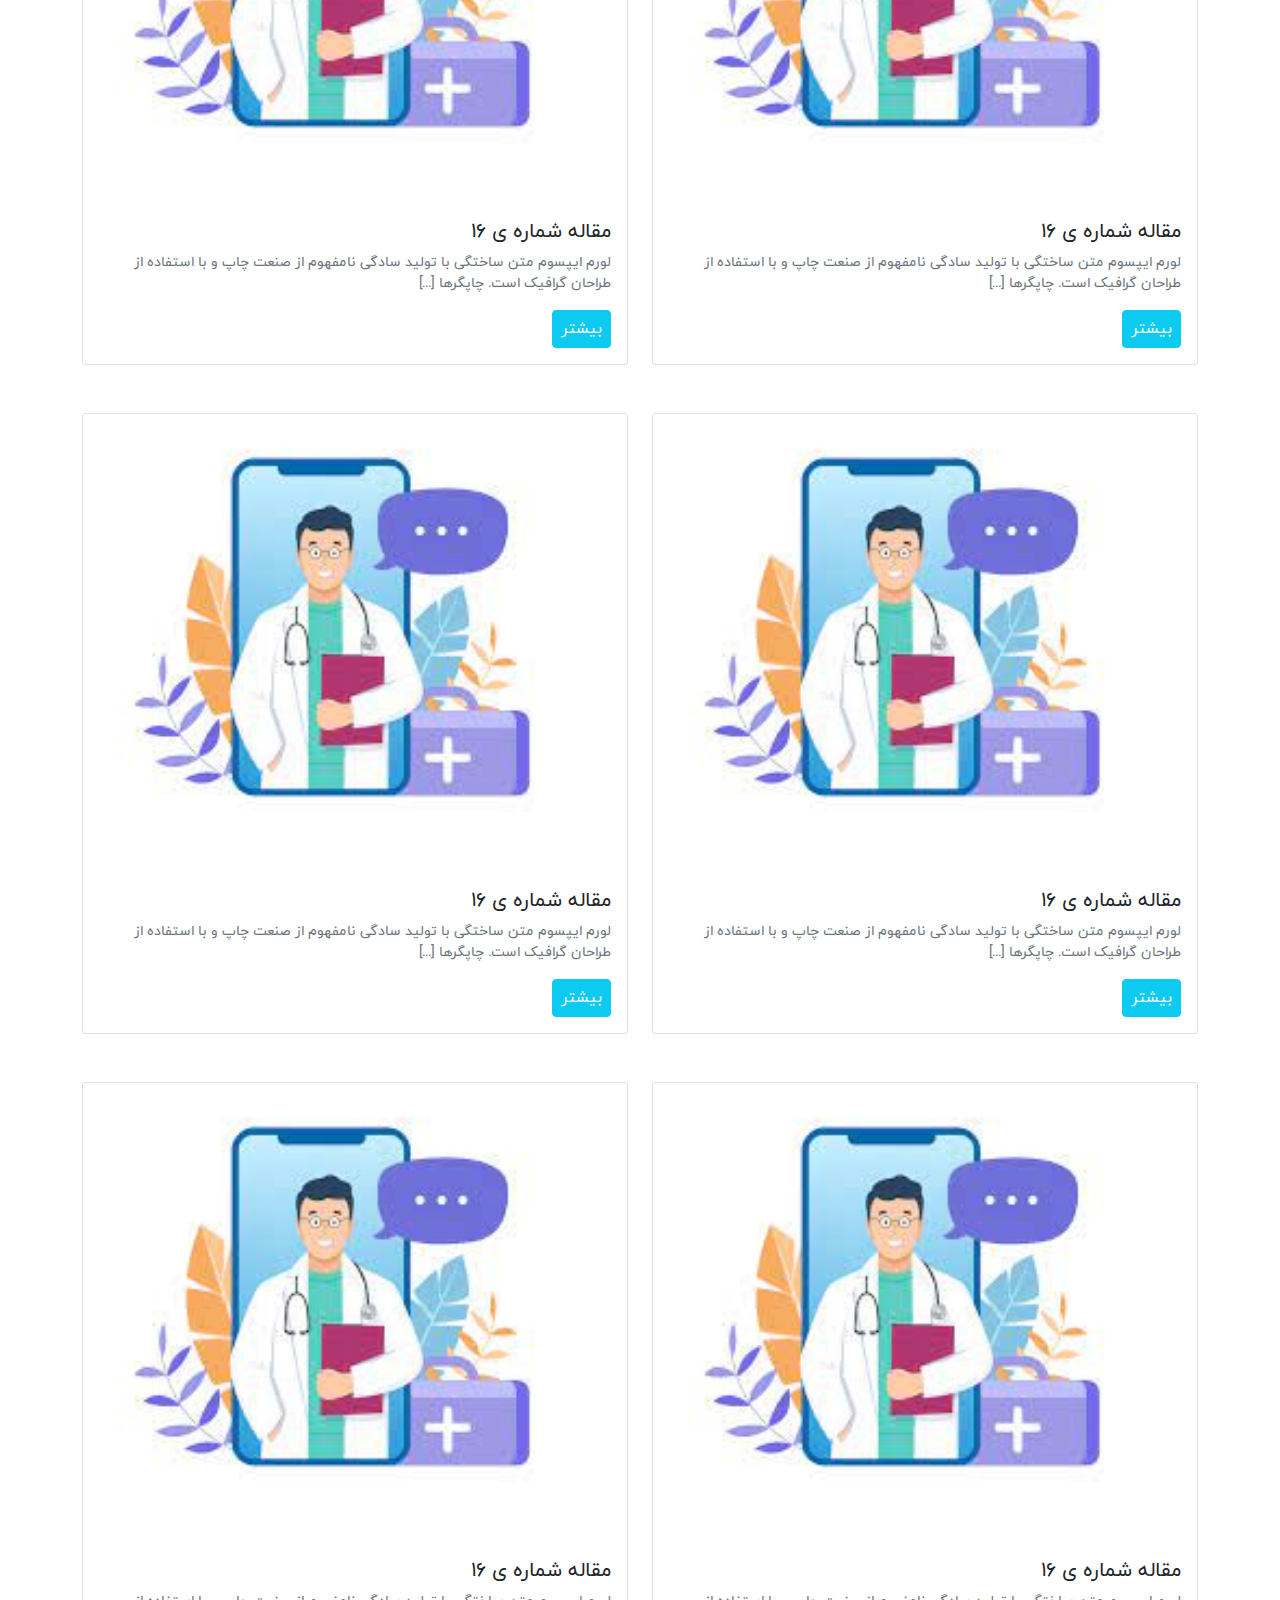
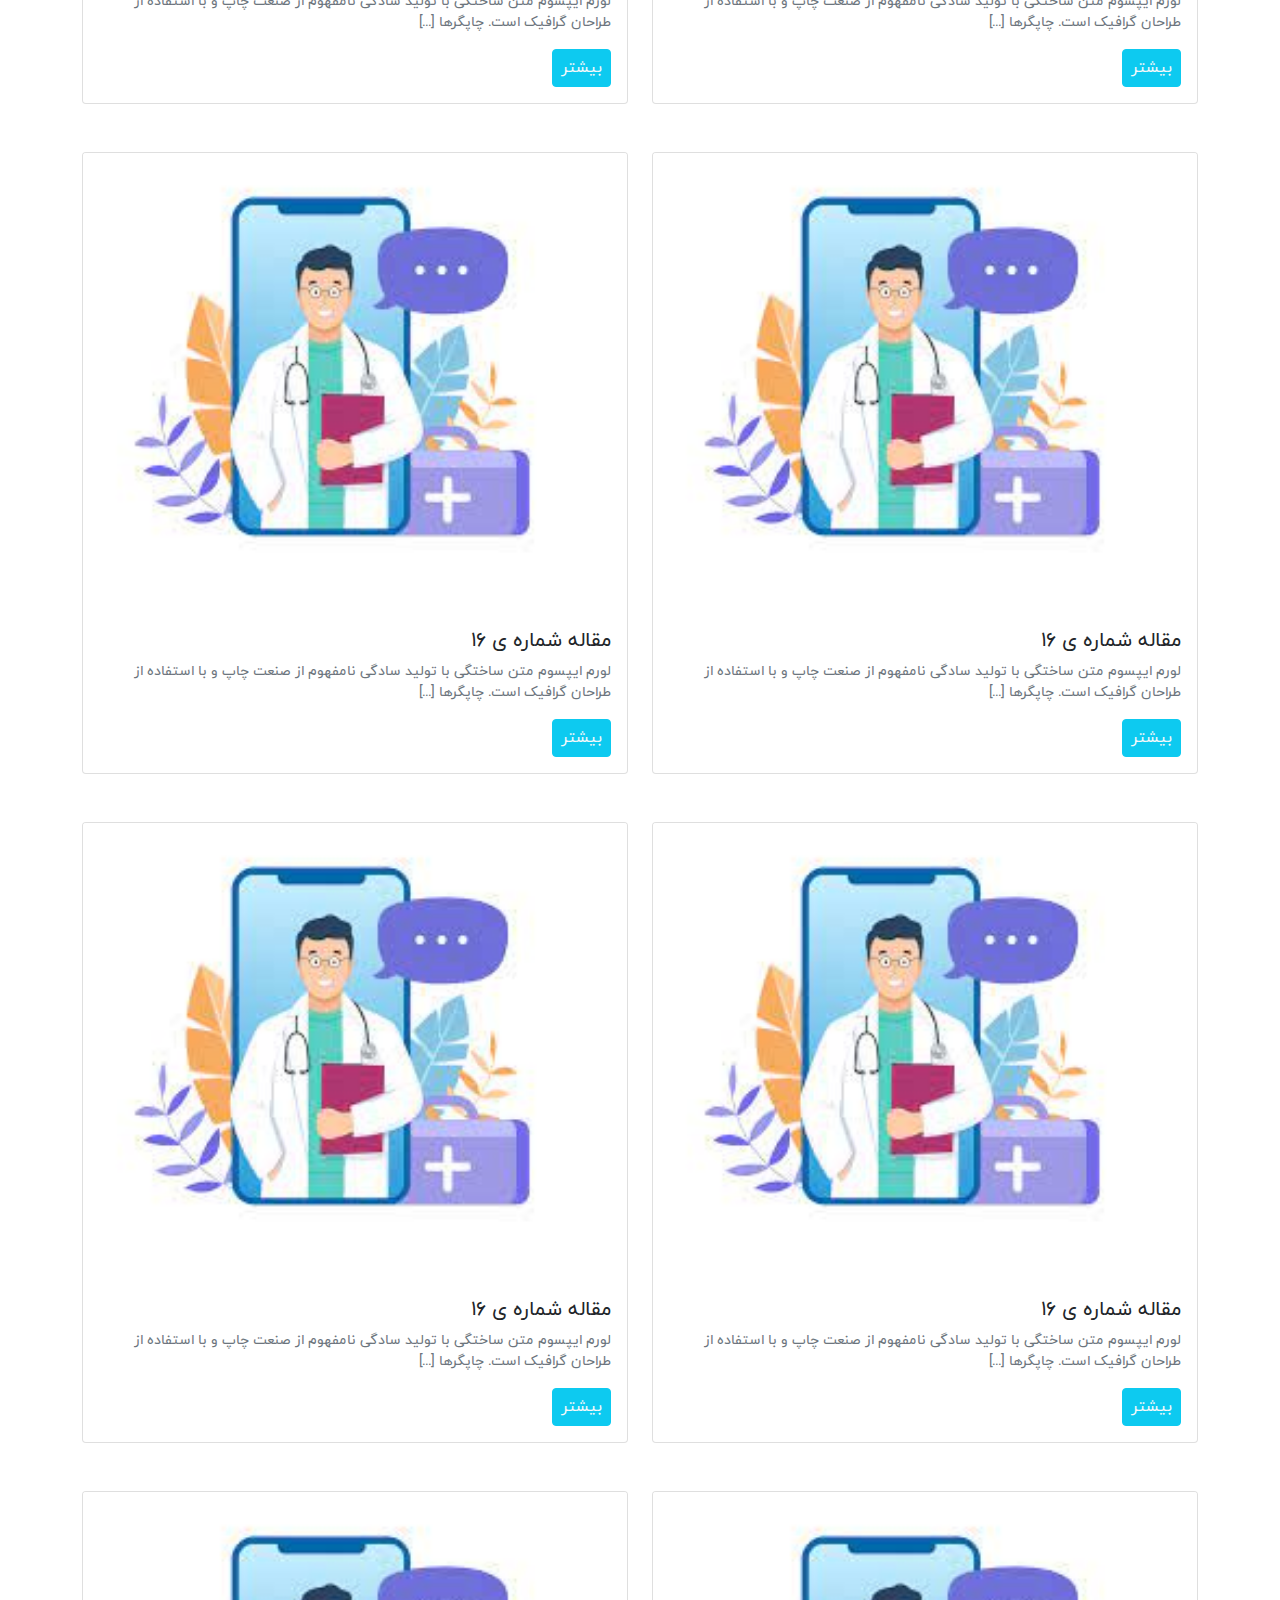
==== commit e2182388: "add ajax" ====
--- a/pages/blog.html
+++ b/pages/blog.html
@@ -110,8 +110,8 @@
     </section>
   </section>
   <!-- End Section -->
-  <section>
-    <div class="container">
+
+    <div class="container" id="posts">
       <div class="row">
         <div class="col-md-6">
           <div class="card rounded">
@@ -142,7 +142,6 @@
         </div>
       </div>
     </div>
-  </section>
     <!-- Back To Top Button Strat  -->
 
     <button id="backToTopBtn">
@@ -435,7 +434,13 @@
     <!-- chatbot End -->
 
 
-
+  <!--loader start  -->
+  <div class="loader hidden">
+    <div class="circle"></div>
+    <div class="circle"></div>
+    <div class="circle"></div>
+  </div>
+  <!-- loader end -->
     <script src="../js/jquery.js"></script>
     <script src="../js/bootstrap.bundle.min.js"></script>
     <script src="../fonts/fontawesome/js/all.min.js"></script>
--- a/css/style.css
+++ b/css/style.css
@@ -1130,4 +1130,73 @@
   .breadcrumb-contactus {
     left: 42%;
   }
+}
+
+
+
+
+/* loader */
+
+.loader {
+	position: fixed;
+	bottom: 0;
+	padding: 1rem;
+	width: 100vw;
+	height: 100vh;
+	display: flex;
+	align-items: center;
+	justify-content: center;
+	background-color: rgba(0, 0, 0, 0.5);
+	z-index: 11111111111111;
+}
+
+.loader.hidden {
+	display: none;
+}
+
+.circle {
+	width: 20px;
+	height: 20px;
+	background-color: #fff;
+	border-radius: 50%;
+}
+
+.circle:not(:last-child) {
+	margin-right: 1rem;
+}
+
+.circle:nth-child(1) {
+	animation: hop 1s ease-in-out infinite;
+}
+
+.circle:nth-child(2) {
+	animation: hop 1s ease-in-out infinite 0.1s;
+}
+
+.circle:nth-child(3) {
+	animation: hop 1s ease-in-out infinite 0.2s;
+}
+
+@keyframes hop {
+	0% {
+		transform: scale(1) translateY(0);
+	}
+	25% {
+		transform: scale(1.1) translateY(10px);
+	}
+	50% {
+		transform: scale(1.2) translateY(20px);
+	}
+	75% {
+		transform: scale(1.1) translateY(10px);
+	}
+	100% {
+		transform: scale(1) translateY(0px);
+	}
+}
+/* loader */
+/* blog */
+#posts{
+  margin-bottom: 50px;
+  padding-bottom: 50px;
 }